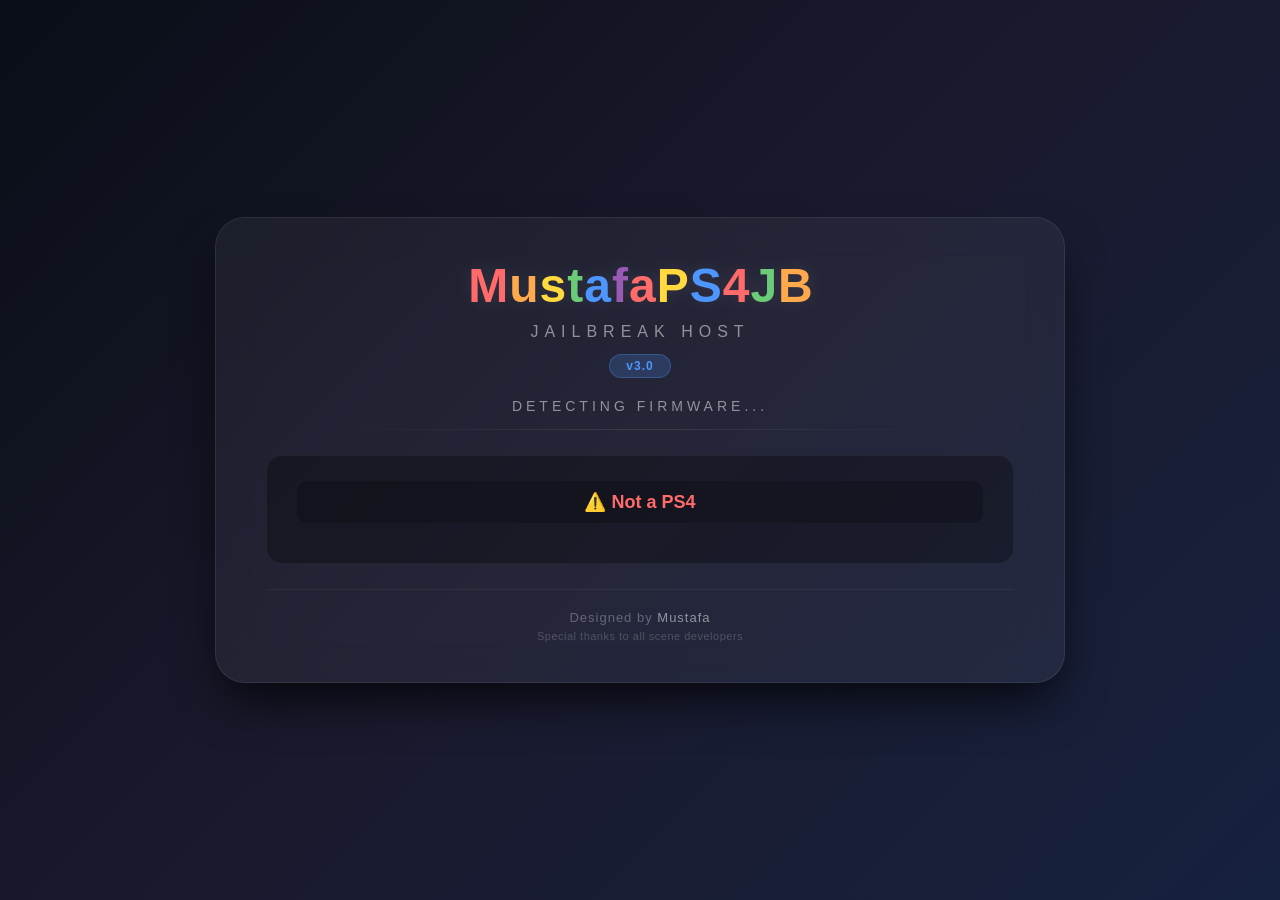
==== index.html @ 36c24459 "Add files via upload" ====
<!DOCTYPE html>
<html lang="en" manifest="cache.appcache">
<head>
    <meta charset="utf-8">
    <meta name="viewport" content="width=device-width, initial-scale=1">
    <title>Mustafa PS4 JB</title>
    <link rel="stylesheet" href="includes/style.css">
</head>
<body>
    <div class="container">
        <header class="site-header">
            <div class="header-content">
                <!-- شعار Mustafa من المشروع الأول -->
                <h1 class="main-title">
                    <span class="m-1">M</span><span class="m-2">u</span><span class="m-3">s</span><span class="m-4">t</span><span class="m-5">a</span><span class="m-6">f</span><span class="m-7">a</span>
                    <span class="p-1">P</span><span class="p-2">S</span><span class="p-3">4</span>
                    <span class="q-1">J</span><span class="q-2">B</span>
                </h1>
                <div class="subtitle">Jailbreak Host</div>
                <div class="version-badge">v3.0</div>
            </div>
        </header>

        <h3 id="UA">Detecting firmware...</h3>
        <hr>

        <div class="btn-container">
            <div id="state">Detecting firmware...</div>
            <div id="det"></div>
            <div id="cache"></div>
        </div>

        <footer>
            <p class="credit">Designed by <a href="#" class="credit-link">Mustafa</a></p>
            <p class="thanks">Special thanks to all scene developers</p>
        </footer>

        <script>
            (function () {
                var stateEl = document.getElementById("state");
                var detEl = document.getElementById("det");
                var cacheEl = document.getElementById("cache");
                
                function setState(t, c) { 
                    stateEl.textContent = t; 
                    stateEl.className = c || ""; 
                }
                
                function setCache(t, ok) { 
                    cacheEl.textContent = t; 
                    cacheEl.className = ok ? "cacheok" : ""; 
                }
                
                var params = new URLSearchParams(location.search);
                var key = null, fwnum = null;
                var m = /PlayStation\s+4[\/ ](\d+)\.(\d+)/.exec(navigator.userAgent);
                
                if (m) {
                    var minor = parseInt(m[2], 16);
                    var ms = minor.toString(16);
                    if (ms.length < 2) ms = "0" + ms;
                    key = m[1] + "." + ms;
                    fwnum = parseInt(m[1], 10) * 100 + parseInt(ms, 10);
                }
                
                var bug = null, why = "";
                var forced = params.get("bug");
                
                if (forced === "lapse" || forced === "poops") {
                    bug = forced; 
                    why = "forced via ?bug=" + forced;
                } else if (!key) {
                    why = "user-agent is not a PlayStation 4";
                    setState("⚠️ Not a PS4", "bad");
                    return;
                } else if (fwnum <= 1202) {
                    bug = "lapse"; 
                    why = key + " <= 12.02";
                } else if (fwnum >= 1250) {
                    bug = "poops"; 
                    why = key + " >= 12.50";
                } else {
                    why = key + " -- no working bug";
                    setState("❌ Unsupported: " + key, "bad");
                    return;
                }

                detEl.innerHTML = "Firmware: <b>" + (key || "unknown") + "</b>"
                    + " &middot; Bug: <b>" + (bug || "none") + "</b> &middot; " + why;

                if (!bug) { 
                    setState("UNSUPPORTED FIRMWARE", "bad"); 
                    return; 
                }

                var target = (bug === "lapse" ? "run_lapse.html" : "run_poops.html") + location.search;
                
                function go() { 
                    setState("Loading " + bug + " chain...", "warn");
                    location.replace(target); 
                }

                function waitForTap(msg, action) {
                    setState(msg, "warn");
                    function fire() {
                        window.removeEventListener("click", fire);
                        window.removeEventListener("keydown", fire);
                        action();
                    }
                    window.addEventListener("click", fire);
                    window.addEventListener("keydown", fire);
                }

                var ac = window.applicationCache;
                if (!ac || !document.documentElement.hasAttribute("manifest")) {
                    go();
                } else if (!navigator.onLine) {
                    setCache("offline -- from cache", true);
                    go();
                } else if (ac.status === ac.IDLE) {
                    setCache("cached", true);
                    go();
                } else if (ac.status === ac.UPDATEREADY) {
                    try { ac.swapCache(); } catch (e) {}
                    setCache("update downloaded", true);
                    waitForTap("UPDATE READY -- press X or tap to reload & run",
                               function () { location.reload(); });
                } else {
                    setCache("checking cache...");
                    ac.addEventListener("downloading",
                        function () { setCache("caching for offline (first run)..."); }, false);
                    ac.addEventListener("progress", function (e) {
                        if (e && e.total)
                            setCache("caching " + Math.round((e.loaded / e.total) * 100) + "%");
                    }, false);

                    ac.addEventListener("cached", function () {
                        setCache("cached for offline use", true);
                        waitForTap("CACHED (first run) -- press X or tap to run", go);
                    }, false);
                    ac.addEventListener("updateready", function () {
                        try { ac.swapCache(); } catch (e) {}
                        setCache("update downloaded", true);
                        waitForTap("UPDATE READY -- press X or tap to reload & run",
                                   function () { location.reload(); });
                    }, false);

                    ac.addEventListener("noupdate", function () {
                        setCache("cached -- offline ready", true);
                        go();
                    }, false);
                    ac.addEventListener("error", function () {
                        setCache("cache unavailable");
                        waitForTap("CACHE FAILED -- press X or tap to run anyway", go);
                    }, false);
                    ac.addEventListener("obsolete", function () {
                        setCache("cache obsolete");
                        waitForTap("CACHE OBSOLETE -- press X or tap to run", go);
                    }, false);
                }
            })();
        </script>
    </div>
</body>
</html>
---- includes/style.css ----
/* ============================================
   التصميم الكامل من المشروع الأول (Mustafa)
   ============================================ */

/* Reset & Base */
* {
    margin: 0;
    padding: 0;
    box-sizing: border-box;
}

body {
    background: linear-gradient(135deg, #0a0e17 0%, #1a1a2e 50%, #16213e 100%);
    min-height: 100vh;
    display: flex;
    justify-content: center;
    align-items: center;
    font-family: 'Segoe UI', Tahoma, Geneva, Verdana, sans-serif;
    padding: 20px;
    margin: 0;
}

/* Container - Glassmorphism */
.container {
    background: rgba(255, 255, 255, 0.05);
    backdrop-filter: blur(20px);
    -webkit-backdrop-filter: blur(20px);
    border-radius: 30px;
    padding: 40px 50px;
    max-width: 850px;
    width: 100%;
    border: 1px solid rgba(255, 255, 255, 0.08);
    box-shadow: 0 25px 50px -12px rgba(0, 0, 0, 0.8);
    margin: 0 auto;
    transition: all 0.3s ease;
}

/* Header - شعار Mustafa فقط */
.site-header {
    text-align: center;
    margin-bottom: 20px;
    background: transparent;
    border-bottom: none;
    padding: 0;
}

.header-content {
    display: flex;
    flex-direction: column;
    align-items: center;
    justify-content: center;
    gap: 5px;
}

/* إزالة الشعار القديم (NABEELLOGO) */
.header-logo {
    display: none;
}

/* عنوان Mustafa الرئيسي - مثل المشروع الأول */
.main-title {
    font-size: 48px;
    font-weight: 900;
    letter-spacing: -1px;
    margin: 0;
    display: flex;
    justify-content: center;
    flex-wrap: wrap;
    gap: 2px;
}

/* ألوان متحركة لكل حرف */
.m-1 { color: #ff6b6b; }
.m-2 { color: #ffa94d; }
.m-3 { color: #ffd93d; }
.m-4 { color: #6bcb77; }
.m-5 { color: #4d96ff; }
.m-6 { color: #9b59b6; }
.m-7 { color: #ff6b6b; }

.p-1 { color: #ffd93d; }
.p-2 { color: #4d96ff; }
.p-3 { color: #ff6b6b; }

.q-1 { color: #6bcb77; }
.q-2 { color: #ffa94d; }

.main-title span {
    text-shadow: 0 0 20px rgba(255, 255, 255, 0.1);
    animation: glow 3s ease-in-out infinite alternate;
}

@keyframes glow {
    0% { text-shadow: 0 0 10px rgba(255,255,255,0.05); }
    100% { text-shadow: 0 0 30px rgba(255,255,255,0.15); }
}

.subtitle {
    color: rgba(255, 255, 255, 0.5);
    font-size: 16px;
    letter-spacing: 6px;
    text-transform: uppercase;
    margin-top: 5px;
    font-weight: 300;
}

.version-badge {
    display: inline-block;
    background: rgba(77, 150, 255, 0.2);
    border: 1px solid rgba(77, 150, 255, 0.3);
    color: #4d96ff;
    padding: 4px 16px;
    border-radius: 20px;
    font-size: 12px;
    font-weight: 600;
    letter-spacing: 1px;
    margin-top: 8px;
}

/* عناوين الصفحات */
#UA {
    color: rgba(255, 255, 255, 0.5);
    font-size: 14px;
    font-weight: 300;
    letter-spacing: 4px;
    text-transform: uppercase;
    margin: 10px 0 5px 0;
    text-align: center;
}

/* الخط الفاصل */
hr {
    border: none;
    height: 1px;
    background: linear-gradient(90deg, transparent, rgba(255,255,255,0.1), transparent);
    margin: 15px auto 25px auto;
    width: 80%;
}

/* ============================================
   تنسيقات الحالة والأزرار
   ============================================ */

.btn-container {
    background: rgba(0, 0, 0, 0.3);
    border-radius: 16px;
    padding: 25px 30px;
    margin: 10px 0 20px 0;
    border: 1px solid rgba(255, 255, 255, 0.05);
}

/* حالة التحميل */
#state {
    color: #ffd93d;
    font-size: 18px;
    font-weight: 600;
    margin-bottom: 15px;
    text-align: center;
    padding: 10px;
    background: rgba(0, 0, 0, 0.2);
    border-radius: 10px;
}

#state.ok { color: #6bcb77; }
#state.bad { color: #ff6b6b; }
#state.warn { color: #ffa94d; }
#state.loading { color: #ffd93d; }
#state.error { color: #ff6b6b; }

/* معلومات الكشف */
#det, #cache {
    color: rgba(255, 255, 255, 0.5);
    font-size: 13px;
    text-align: center;
    margin: 5px 0;
}

#det b, #cache b {
    color: rgba(255, 255, 255, 0.8);
}

.cacheok {
    color: #6bcb77 !important;
}

/* خيارات الكيرنل */
#kernel-options {
    display: flex;
    justify-content: center;
    align-items: center;
    gap: 20px;
    margin-bottom: 20px;
    flex-wrap: wrap;
}

#kernel-options > label {
    color: rgba(255, 255, 255, 0.6);
    font-size: 13px;
    font-weight: 600;
    letter-spacing: 1px;
    text-transform: uppercase;
}

.radio-option {
    display: flex;
    align-items: center;
    gap: 8px;
}

.radio-option label {
    color: rgba(255, 255, 255, 0.8);
    font-size: 15px;
    cursor: pointer;
}

/* أزرار الراديو */
input[type="radio"] {
    -webkit-appearance: none;
    appearance: none;
    width: 18px;
    height: 18px;
    border: 2px solid rgba(255, 255, 255, 0.2);
    border-radius: 50%;
    background: transparent;
    cursor: pointer;
    transition: all 0.3s ease;
    position: relative;
}

input[type="radio"]:checked {
    border-color: #4d96ff;
    background: rgba(77, 150, 255, 0.2);
}

input[type="radio"]:checked::after {
    content: '';
    position: absolute;
    top: 50%;
    left: 50%;
    transform: translate(-50%, -50%);
    width: 8px;
    height: 8px;
    background: #4d96ff;
    border-radius: 50%;
}

/* زر Jailbreak */
#jeilbrek {
    background: linear-gradient(135deg, #4d96ff, #6bcb77);
    color: #fff;
    border: none;
    border-radius: 12px;
    padding: 14px 45px;
    font-size: 18px;
    font-weight: 700;
    cursor: pointer;
    transition: all 0.3s ease;
    box-shadow: 0 4px 15px rgba(77, 150, 255, 0.3);
    letter-spacing: 1px;
    width: 100%;
    max-width: 250px;
}

#jeilbrek:hover:not(:disabled) {
    transform: translateY(-3px);
    box-shadow: 0 8px 25px rgba(77, 150, 255, 0.4);
}

#jeilbrek:disabled {
    background: #2d3748;
    box-shadow: none;
    cursor: not-allowed;
    opacity: 0.5;
}

/* Auto Jailbreak */
.autoJb {
    display: flex;
    justify-content: center;
    align-items: center;
    gap: 12px;
    margin-top: 18px;
}

#autoJbLabel {
    color: rgba(255, 255, 255, 0.6);
    font-size: 14px;
    cursor: pointer;
}

input[type="checkbox"] {
    -webkit-appearance: none;
    appearance: none;
    width: 20px;
    height: 20px;
    border: 2px solid rgba(255, 255, 255, 0.2);
    border-radius: 6px;
    background: transparent;
    cursor: pointer;
    transition: all 0.3s ease;
    position: relative;
}

input[type="checkbox"]:checked {
    background: #4d96ff;
    border-color: #4d96ff;
}

input[type="checkbox"]:checked::after {
    content: '✓';
    position: absolute;
    top: 50%;
    left: 50%;
    transform: translate(-50%, -50%);
    color: white;
    font-size: 14px;
    font-weight: bold;
}

.mt-2 {
    margin-top: 0;
}

/* Console */
#console, #out {
    background: rgba(0, 0, 0, 0.5);
    color: #6bcb77;
    font-family: 'Courier New', Courier, monospace;
    font-size: 13px;
    padding: 18px 20px;
    text-align: left;
    min-height: 120px;
    max-height: 200px;
    border-radius: 12px;
    overflow-y: auto;
    word-wrap: break-word;
    white-space: pre-wrap;
    border: 1px solid rgba(255, 255, 255, 0.05);
    margin: 10px 0 0 0;
    line-height: 1.6;
}

#console::-webkit-scrollbar, #out::-webkit-scrollbar {
    width: 6px;
}

#console::-webkit-scrollbar-track, #out::-webkit-scrollbar-track {
    background: rgba(255, 255, 255, 0.05);
    border-radius: 3px;
}

#console::-webkit-scrollbar-thumb, #out::-webkit-scrollbar-thumb {
    background: rgba(255, 255, 255, 0.15);
    border-radius: 3px;
}

/* ============================================
   تذييل الصفحة - مثل المشروع الأول
   ============================================ */

footer {
    margin-top: 25px;
    padding-top: 20px;
    border-top: 1px solid rgba(255, 255, 255, 0.05);
    text-align: center;
}

.credit {
    color: rgba(255, 255, 255, 0.3);
    font-size: 13px;
    letter-spacing: 1px;
}

.credit-link {
    color: rgba(255, 255, 255, 0.5);
    text-decoration: none;
    transition: color 0.3s ease;
}

.credit-link:hover {
    color: #4d96ff;
}

.thanks {
    color: rgba(255, 255, 255, 0.2);
    font-size: 11px;
    margin-top: 5px;
    letter-spacing: 0.5px;
}

/* ============================================
   استجابة للشاشات الصغيرة
   ============================================ */

@media (max-width: 768px) {
    .container {
        padding: 25px 20px;
        border-radius: 20px;
    }

    .main-title {
        font-size: 32px;
    }

    .subtitle {
        font-size: 14px;
        letter-spacing: 4px;
    }

    #kernel-options {
        gap: 12px;
        flex-direction: column;
    }

    .radio-option {
        width: 100%;
        justify-content: center;
    }

    #jeilbrek {
        padding: 12px 30px;
        font-size: 16px;
        max-width: 100%;
    }

    .btn-container {
        padding: 18px 15px;
    }

    #console, #out {
        font-size: 12px;
        padding: 14px 16px;
        min-height: 100px;
    }

    #state {
        font-size: 16px;
    }
}

@media (max-width: 480px) {
    .container {
        padding: 18px 12px;
        border-radius: 16px;
    }

    .main-title {
        font-size: 24px;
    }

    #kernel-options {
        gap: 8px;
    }
}
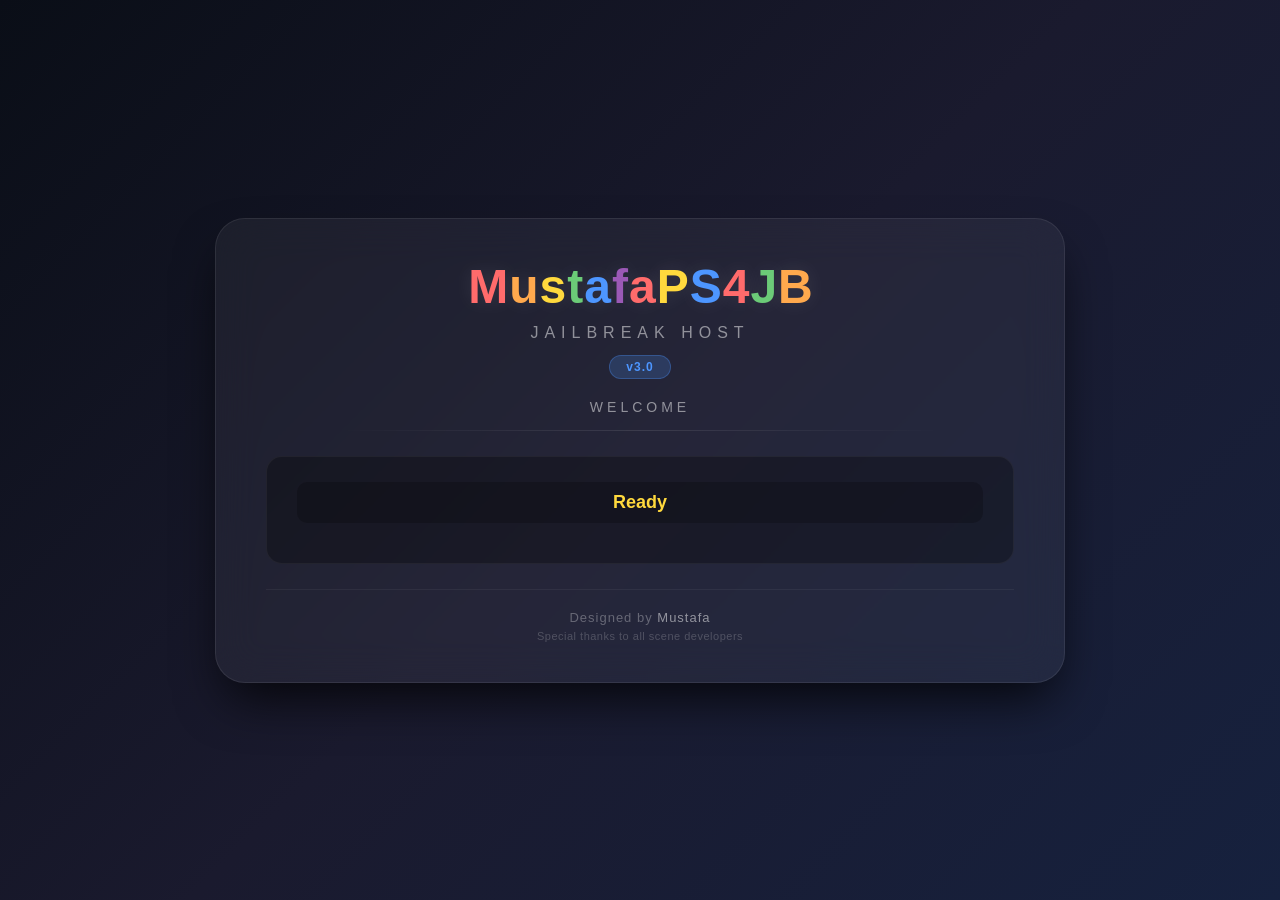
==== commit 9b9ef46a: "Add files via upload" ====
--- a/index.html
+++ b/index.html
@@ -10,7 +10,6 @@
     <div class="container">
         <header class="site-header">
             <div class="header-content">
-                <!-- شعار Mustafa من المشروع الأول -->
                 <h1 class="main-title">
                     <span class="m-1">M</span><span class="m-2">u</span><span class="m-3">s</span><span class="m-4">t</span><span class="m-5">a</span><span class="m-6">f</span><span class="m-7">a</span>
                     <span class="p-1">P</span><span class="p-2">S</span><span class="p-3">4</span>
@@ -21,145 +20,17 @@
             </div>
         </header>
 
-        <h3 id="UA">Detecting firmware...</h3>
+        <h3 id="UA">Welcome</h3>
         <hr>
 
         <div class="btn-container">
-            <div id="state">Detecting firmware...</div>
-            <div id="det"></div>
-            <div id="cache"></div>
+            <div id="state">Ready</div>
         </div>
 
         <footer>
             <p class="credit">Designed by <a href="#" class="credit-link">Mustafa</a></p>
             <p class="thanks">Special thanks to all scene developers</p>
         </footer>
-
-        <script>
-            (function () {
-                var stateEl = document.getElementById("state");
-                var detEl = document.getElementById("det");
-                var cacheEl = document.getElementById("cache");
-                
-                function setState(t, c) { 
-                    stateEl.textContent = t; 
-                    stateEl.className = c || ""; 
-                }
-                
-                function setCache(t, ok) { 
-                    cacheEl.textContent = t; 
-                    cacheEl.className = ok ? "cacheok" : ""; 
-                }
-                
-                var params = new URLSearchParams(location.search);
-                var key = null, fwnum = null;
-                var m = /PlayStation\s+4[\/ ](\d+)\.(\d+)/.exec(navigator.userAgent);
-                
-                if (m) {
-                    var minor = parseInt(m[2], 16);
-                    var ms = minor.toString(16);
-                    if (ms.length < 2) ms = "0" + ms;
-                    key = m[1] + "." + ms;
-                    fwnum = parseInt(m[1], 10) * 100 + parseInt(ms, 10);
-                }
-                
-                var bug = null, why = "";
-                var forced = params.get("bug");
-                
-                if (forced === "lapse" || forced === "poops") {
-                    bug = forced; 
-                    why = "forced via ?bug=" + forced;
-                } else if (!key) {
-                    why = "user-agent is not a PlayStation 4";
-                    setState("⚠️ Not a PS4", "bad");
-                    return;
-                } else if (fwnum <= 1202) {
-                    bug = "lapse"; 
-                    why = key + " <= 12.02";
-                } else if (fwnum >= 1250) {
-                    bug = "poops"; 
-                    why = key + " >= 12.50";
-                } else {
-                    why = key + " -- no working bug";
-                    setState("❌ Unsupported: " + key, "bad");
-                    return;
-                }
-
-                detEl.innerHTML = "Firmware: <b>" + (key || "unknown") + "</b>"
-                    + " &middot; Bug: <b>" + (bug || "none") + "</b> &middot; " + why;
-
-                if (!bug) { 
-                    setState("UNSUPPORTED FIRMWARE", "bad"); 
-                    return; 
-                }
-
-                var target = (bug === "lapse" ? "run_lapse.html" : "run_poops.html") + location.search;
-                
-                function go() { 
-                    setState("Loading " + bug + " chain...", "warn");
-                    location.replace(target); 
-                }
-
-                function waitForTap(msg, action) {
-                    setState(msg, "warn");
-                    function fire() {
-                        window.removeEventListener("click", fire);
-                        window.removeEventListener("keydown", fire);
-                        action();
-                    }
-                    window.addEventListener("click", fire);
-                    window.addEventListener("keydown", fire);
-                }
-
-                var ac = window.applicationCache;
-                if (!ac || !document.documentElement.hasAttribute("manifest")) {
-                    go();
-                } else if (!navigator.onLine) {
-                    setCache("offline -- from cache", true);
-                    go();
-                } else if (ac.status === ac.IDLE) {
-                    setCache("cached", true);
-                    go();
-                } else if (ac.status === ac.UPDATEREADY) {
-                    try { ac.swapCache(); } catch (e) {}
-                    setCache("update downloaded", true);
-                    waitForTap("UPDATE READY -- press X or tap to reload & run",
-                               function () { location.reload(); });
-                } else {
-                    setCache("checking cache...");
-                    ac.addEventListener("downloading",
-                        function () { setCache("caching for offline (first run)..."); }, false);
-                    ac.addEventListener("progress", function (e) {
-                        if (e && e.total)
-                            setCache("caching " + Math.round((e.loaded / e.total) * 100) + "%");
-                    }, false);
-
-                    ac.addEventListener("cached", function () {
-                        setCache("cached for offline use", true);
-                        waitForTap("CACHED (first run) -- press X or tap to run", go);
-                    }, false);
-                    ac.addEventListener("updateready", function () {
-                        try { ac.swapCache(); } catch (e) {}
-                        setCache("update downloaded", true);
-                        waitForTap("UPDATE READY -- press X or tap to reload & run",
-                                   function () { location.reload(); });
-                    }, false);
-
-                    ac.addEventListener("noupdate", function () {
-                        setCache("cached -- offline ready", true);
-                        go();
-                    }, false);
-                    ac.addEventListener("error", function () {
-                        setCache("cache unavailable");
-                        waitForTap("CACHE FAILED -- press X or tap to run anyway", go);
-                    }, false);
-                    ac.addEventListener("obsolete", function () {
-                        setCache("cache obsolete");
-                        waitForTap("CACHE OBSOLETE -- press X or tap to run", go);
-                    }, false);
-                }
-            })();
-        </script>
     </div>
 </body>
 </html>
--- a/includes/style.css
+++ b/includes/style.css
@@ -35,7 +35,7 @@
     transition: all 0.3s ease;
 }
 
-/* Header - شعار Mustafa فقط */
+/* Header - شعار Mustafa */
 .site-header {
     text-align: center;
     margin-bottom: 20px;
@@ -52,12 +52,12 @@
     gap: 5px;
 }
 
-/* إزالة الشعار القديم (NABEELLOGO) */
+/* إزالة الشعار القديم */
 .header-logo {
     display: none;
 }
 
-/* عنوان Mustafa الرئيسي - مثل المشروع الأول */
+/* عنوان Mustafa الرئيسي */
 .main-title {
     font-size: 48px;
     font-weight: 900;
@@ -138,7 +138,7 @@
 }
 
 /* ============================================
-   تنسيقات الحالة والأزرار
+   تنسيقات الأزرار والكونسول
    ============================================ */
 
 .btn-container {
@@ -166,22 +166,6 @@
 #state.warn { color: #ffa94d; }
 #state.loading { color: #ffd93d; }
 #state.error { color: #ff6b6b; }
-
-/* معلومات الكشف */
-#det, #cache {
-    color: rgba(255, 255, 255, 0.5);
-    font-size: 13px;
-    text-align: center;
-    margin: 5px 0;
-}
-
-#det b, #cache b {
-    color: rgba(255, 255, 255, 0.8);
-}
-
-.cacheok {
-    color: #6bcb77 !important;
-}
 
 /* خيارات الكيرنل */
 #kernel-options {
@@ -355,7 +339,7 @@
 }
 
 /* ============================================
-   تذييل الصفحة - مثل المشروع الأول
+   تذييل الصفحة
    ============================================ */
 
 footer {
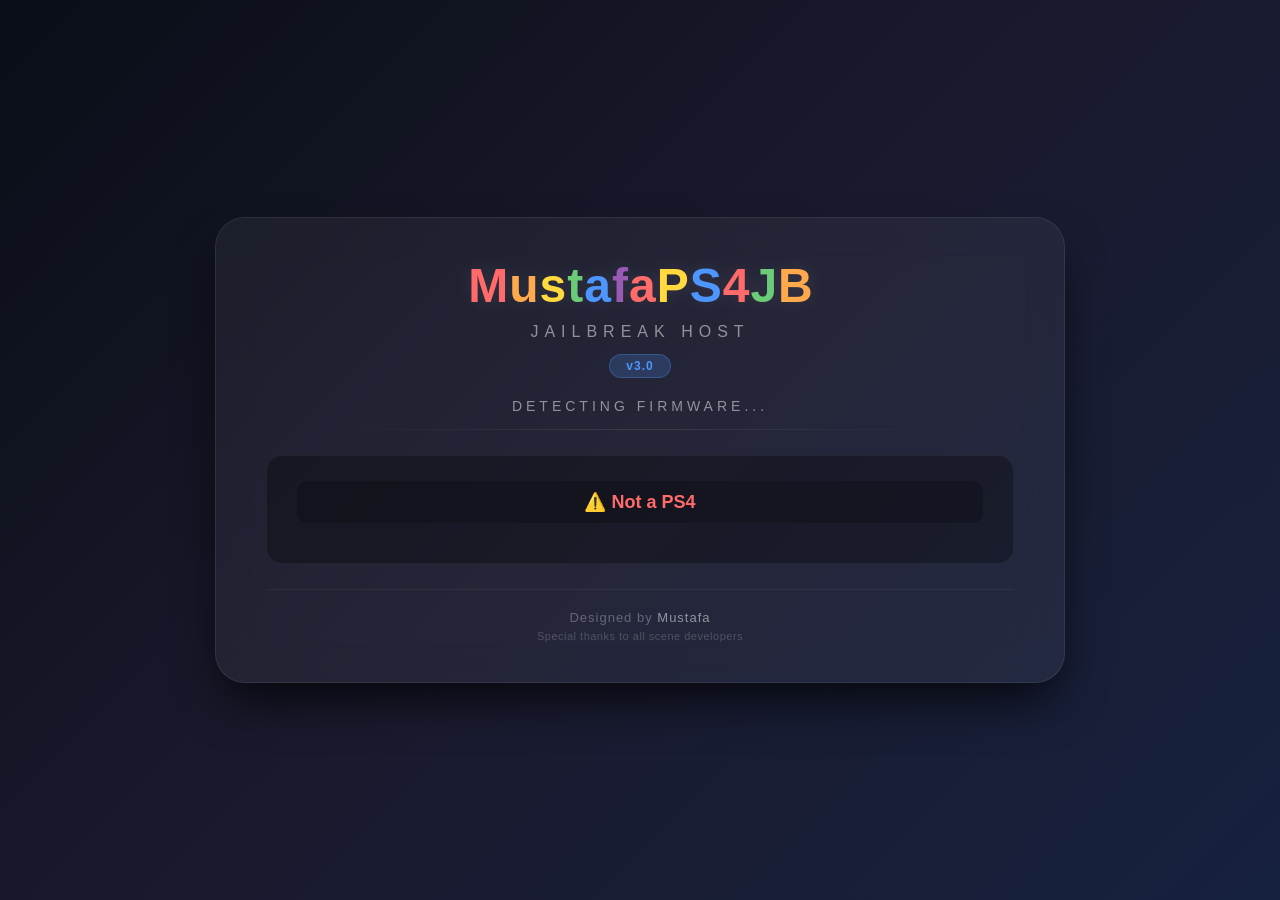
==== commit de0bce2c: "Add files via upload" ====
--- a/index.html
+++ b/index.html
@@ -10,6 +10,7 @@
     <div class="container">
         <header class="site-header">
             <div class="header-content">
+                <!-- شعار Mustafa من المشروع الأول -->
                 <h1 class="main-title">
                     <span class="m-1">M</span><span class="m-2">u</span><span class="m-3">s</span><span class="m-4">t</span><span class="m-5">a</span><span class="m-6">f</span><span class="m-7">a</span>
                     <span class="p-1">P</span><span class="p-2">S</span><span class="p-3">4</span>
@@ -20,17 +21,145 @@
             </div>
         </header>
 
-        <h3 id="UA">Welcome</h3>
+        <h3 id="UA">Detecting firmware...</h3>
         <hr>
 
         <div class="btn-container">
-            <div id="state">Ready</div>
+            <div id="state">Detecting firmware...</div>
+            <div id="det"></div>
+            <div id="cache"></div>
         </div>
 
         <footer>
             <p class="credit">Designed by <a href="#" class="credit-link">Mustafa</a></p>
             <p class="thanks">Special thanks to all scene developers</p>
         </footer>
+
+        <script>
+            (function () {
+                var stateEl = document.getElementById("state");
+                var detEl = document.getElementById("det");
+                var cacheEl = document.getElementById("cache");
+                
+                function setState(t, c) { 
+                    stateEl.textContent = t; 
+                    stateEl.className = c || ""; 
+                }
+                
+                function setCache(t, ok) { 
+                    cacheEl.textContent = t; 
+                    cacheEl.className = ok ? "cacheok" : ""; 
+                }
+                
+                var params = new URLSearchParams(location.search);
+                var key = null, fwnum = null;
+                var m = /PlayStation\s+4[\/ ](\d+)\.(\d+)/.exec(navigator.userAgent);
+                
+                if (m) {
+                    var minor = parseInt(m[2], 16);
+                    var ms = minor.toString(16);
+                    if (ms.length < 2) ms = "0" + ms;
+                    key = m[1] + "." + ms;
+                    fwnum = parseInt(m[1], 10) * 100 + parseInt(ms, 10);
+                }
+                
+                var bug = null, why = "";
+                var forced = params.get("bug");
+                
+                if (forced === "lapse" || forced === "poops") {
+                    bug = forced; 
+                    why = "forced via ?bug=" + forced;
+                } else if (!key) {
+                    why = "user-agent is not a PlayStation 4";
+                    setState("⚠️ Not a PS4", "bad");
+                    return;
+                } else if (fwnum <= 1202) {
+                    bug = "lapse"; 
+                    why = key + " <= 12.02";
+                } else if (fwnum >= 1250) {
+                    bug = "poops"; 
+                    why = key + " >= 12.50";
+                } else {
+                    why = key + " -- no working bug";
+                    setState("❌ Unsupported: " + key, "bad");
+                    return;
+                }
+
+                detEl.innerHTML = "Firmware: <b>" + (key || "unknown") + "</b>"
+                    + " &middot; Bug: <b>" + (bug || "none") + "</b> &middot; " + why;
+
+                if (!bug) { 
+                    setState("UNSUPPORTED FIRMWARE", "bad"); 
+                    return; 
+                }
+
+                var target = (bug === "lapse" ? "run_lapse.html" : "run_poops.html") + location.search;
+                
+                function go() { 
+                    setState("Loading " + bug + " chain...", "warn");
+                    location.replace(target); 
+                }
+
+                function waitForTap(msg, action) {
+                    setState(msg, "warn");
+                    function fire() {
+                        window.removeEventListener("click", fire);
+                        window.removeEventListener("keydown", fire);
+                        action();
+                    }
+                    window.addEventListener("click", fire);
+                    window.addEventListener("keydown", fire);
+                }
+
+                var ac = window.applicationCache;
+                if (!ac || !document.documentElement.hasAttribute("manifest")) {
+                    go();
+                } else if (!navigator.onLine) {
+                    setCache("offline -- from cache", true);
+                    go();
+                } else if (ac.status === ac.IDLE) {
+                    setCache("cached", true);
+                    go();
+                } else if (ac.status === ac.UPDATEREADY) {
+                    try { ac.swapCache(); } catch (e) {}
+                    setCache("update downloaded", true);
+                    waitForTap("UPDATE READY -- press X or tap to reload & run",
+                               function () { location.reload(); });
+                } else {
+                    setCache("checking cache...");
+                    ac.addEventListener("downloading",
+                        function () { setCache("caching for offline (first run)..."); }, false);
+                    ac.addEventListener("progress", function (e) {
+                        if (e && e.total)
+                            setCache("caching " + Math.round((e.loaded / e.total) * 100) + "%");
+                    }, false);
+
+                    ac.addEventListener("cached", function () {
+                        setCache("cached for offline use", true);
+                        waitForTap("CACHED (first run) -- press X or tap to run", go);
+                    }, false);
+                    ac.addEventListener("updateready", function () {
+                        try { ac.swapCache(); } catch (e) {}
+                        setCache("update downloaded", true);
+                        waitForTap("UPDATE READY -- press X or tap to reload & run",
+                                   function () { location.reload(); });
+                    }, false);
+
+                    ac.addEventListener("noupdate", function () {
+                        setCache("cached -- offline ready", true);
+                        go();
+                    }, false);
+                    ac.addEventListener("error", function () {
+                        setCache("cache unavailable");
+                        waitForTap("CACHE FAILED -- press X or tap to run anyway", go);
+                    }, false);
+                    ac.addEventListener("obsolete", function () {
+                        setCache("cache obsolete");
+                        waitForTap("CACHE OBSOLETE -- press X or tap to run", go);
+                    }, false);
+                }
+            })();
+        </script>
     </div>
 </body>
 </html>
--- a/includes/style.css
+++ b/includes/style.css
@@ -35,7 +35,7 @@
     transition: all 0.3s ease;
 }
 
-/* Header - شعار Mustafa */
+/* Header - شعار Mustafa فقط */
 .site-header {
     text-align: center;
     margin-bottom: 20px;
@@ -52,12 +52,12 @@
     gap: 5px;
 }
 
-/* إزالة الشعار القديم */
+/* إزالة الشعار القديم (NABEELLOGO) */
 .header-logo {
     display: none;
 }
 
-/* عنوان Mustafa الرئيسي */
+/* عنوان Mustafa الرئيسي - مثل المشروع الأول */
 .main-title {
     font-size: 48px;
     font-weight: 900;
@@ -138,7 +138,7 @@
 }
 
 /* ============================================
-   تنسيقات الأزرار والكونسول
+   تنسيقات الحالة والأزرار
    ============================================ */
 
 .btn-container {
@@ -166,6 +166,22 @@
 #state.warn { color: #ffa94d; }
 #state.loading { color: #ffd93d; }
 #state.error { color: #ff6b6b; }
+
+/* معلومات الكشف */
+#det, #cache {
+    color: rgba(255, 255, 255, 0.5);
+    font-size: 13px;
+    text-align: center;
+    margin: 5px 0;
+}
+
+#det b, #cache b {
+    color: rgba(255, 255, 255, 0.8);
+}
+
+.cacheok {
+    color: #6bcb77 !important;
+}
 
 /* خيارات الكيرنل */
 #kernel-options {
@@ -339,7 +355,7 @@
 }
 
 /* ============================================
-   تذييل الصفحة
+   تذييل الصفحة - مثل المشروع الأول
    ============================================ */
 
 footer {
